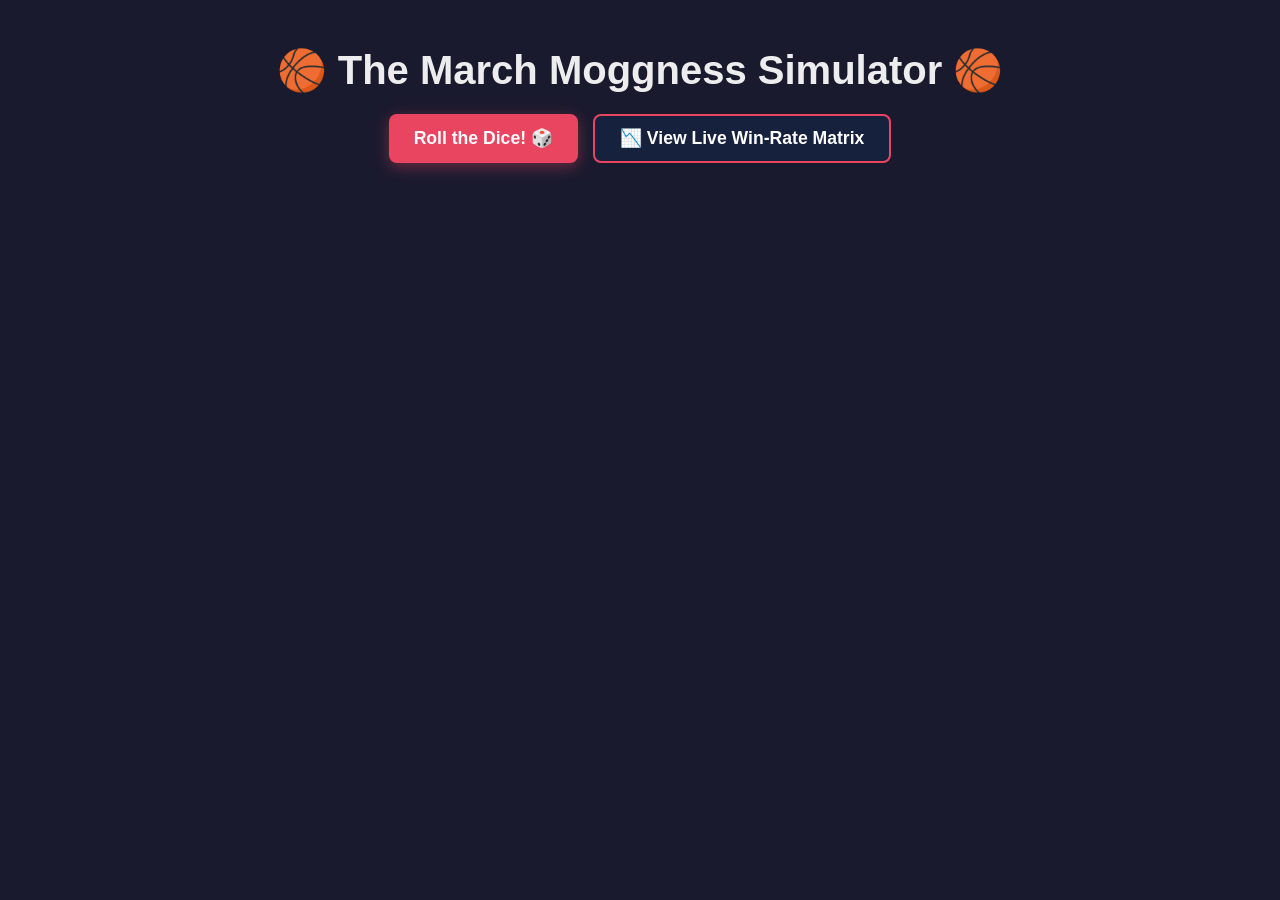
==== templates/index.html @ 5a020f8d "changed to march mogness" ====
<!DOCTYPE html>
<html lang="en">
<head>
    <meta charset="UTF-8">
    <meta name="viewport" content="width=device-width, initial-scale=1.0">
    <title>🏀 March Madness Simulator</title>
    <style>
        :root {
            --bg-color: #1a1a2e;
            --card-bg: #16213e;
            --accent: #e94560;
            --text-main: #ededed;
            --text-muted: #888;
            --winner-bg: rgba(233, 69, 96, 0.3);
            --border-color: #2a2a4a;
        }
        body { font-family: 'Segoe UI', Tahoma, Geneva, Verdana, sans-serif; background-color: var(--bg-color); color: var(--text-main); margin: 0; padding: 20px; text-align: center; }
        h1 { margin-bottom: 5px; font-size: 2.5rem; }
        p.subtitle { color: var(--text-muted); margin-bottom: 20px; }
        
        .controls { display: flex; justify-content: center; gap: 15px; margin-bottom: 30px; }
        button { background-color: var(--accent); color: white; border: none; padding: 12px 25px; font-size: 1.1rem; font-weight: bold; border-radius: 8px; cursor: pointer; box-shadow: 0 4px 15px rgba(233, 69, 96, 0.4); transition: transform 0.1s, box-shadow 0.1s; }
        button.secondary { background-color: var(--card-bg); border: 2px solid var(--accent); box-shadow: none; }
        button:hover { transform: translateY(-2px); box-shadow: 0 6px 20px rgba(233, 69, 96, 0.6); }
        button:active { transform: translateY(1px); }

        .tournament-board { display: flex; justify-content: space-between; width: 100%; min-width: 1200px; overflow-x: auto; padding-bottom: 40px; }
        .side-bracket { display: flex; gap: 15px; width: 40%; }
        .right-side { flex-direction: row-reverse; }
        .center-stage { display: flex; flex-direction: column; justify-content: center; align-items: center; width: 20%; padding: 0 10px; gap: 20px; }
        .round { display: flex; flex-direction: column; justify-content: space-around; width: 160px; gap: 10px; }
        
        .matchup { background-color: var(--card-bg); border-radius: 4px; padding: 6px; border: 1px solid var(--border-color); display: flex; flex-direction: column; gap: 2px; font-size: 0.85rem; }
        .team { display: flex; justify-content: space-between; padding: 4px 6px; border-radius: 3px; }
        .team.winner { background-color: var(--winner-bg); font-weight: bold; color: #fff; }
        .seed { color: var(--text-muted); font-size: 0.75rem; margin-right: 5px; }

        .stage-title { color: var(--accent); font-weight: bold; font-size: 1.1rem; text-transform: uppercase; letter-spacing: 2px; margin-bottom: -10px; }
        .champion-box { padding: 20px; background-color: var(--card-bg); border: 2px dashed #ffd700; border-radius: 8px; text-align: center; box-shadow: 0 0 20px rgba(255, 215, 0, 0.2); }
        .champion-box h2 { margin: 0 0 10px 0; color: #ffd700; font-size: 1.2rem; }
        .champion-box .team-name { font-size: 1.5rem; font-weight: bold; color: white; }

        /* Modal & Tooltip CSS */
        .modal-overlay { display: none; position: fixed; top: 0; left: 0; width: 100%; height: 100%; background: rgba(0,0,0,0.8); justify-content: center; align-items: center; z-index: 1000; }
        .modal-content { background-color: var(--bg-color); padding: 20px; border-radius: 12px; border: 1px solid var(--border-color); max-width: 90%; max-height: 90%; overflow: auto; }
        .close-btn { float: right; cursor: pointer; color: var(--text-muted); font-size: 1.5rem; font-weight: bold; }
        table { border-collapse: collapse; margin-top: 20px; font-size: 0.85rem; }
        th, td { border: 1px solid var(--border-color); padding: 8px; text-align: center; width: 45px;}
        th { background-color: var(--card-bg); color: white; position: sticky; top: 0; left: 0;}
        
        .matrix-cell { position: relative; cursor: help; }
        .matrix-cell .tooltip {
            visibility: hidden; width: 100px; background-color: #0f172a; color: #fff;
            text-align: center; border-radius: 6px; padding: 6px; position: absolute;
            z-index: 1; bottom: 125%; left: 50%; margin-left: -50px;
            opacity: 0; transition: opacity 0.2s; font-size: 0.75rem; pointer-events: none;
            box-shadow: 0 4px 6px rgba(0,0,0,0.5); border: 1px solid var(--accent);
        }
        .matrix-cell:hover .tooltip { visibility: visible; opacity: 1; }
    </style>
</head>
<body>

    <h1>🏀 The March Moggness Simulator 🏀</h1>
    <p class="subtitle"></p>
    
    <div class="controls">
        <button onclick="fetchAndRenderBracket()">Roll the Dice! 🎲</button>
        <button class="secondary" onclick="openMatrix()">📉 View Live Win-Rate Matrix</button>
    </div>

    <div class="tournament-board">
        <div id="left-half" class="side-bracket"></div>
        <div id="center-stage" class="center-stage"></div>
        <div id="right-half" class="side-bracket right-side"></div>
    </div>

    <div id="matrixModal" class="modal-overlay" onclick="closeMatrix()">
        <div class="modal-content" onclick="event.stopPropagation()">
            <span class="close-btn" onclick="closeMatrix()">&times;</span>
            <h2 style="margin-top:0;">📊 Seed vs. Seed Historical Win Probabilities</h2>
            <p style="color:var(--text-muted); font-size:0.9rem;">Row = Team Seed. Column = Opponent Seed. Hover over a cell to see total games played.</p>
            <div id="matrix-container">Loading...</div>
        </div>
    </div>

    <script>
        async function fetchAndRenderBracket() {
            const response = await fetch('/api/bracket');
            const data = await response.json();
            renderBracket(data);
        }

        function buildMatchupHTML(t1, t2) {
            return `
                <div class="matchup">
                    <div class="team ${t1.isWinner ? 'winner' : ''}">
                        <span><span class="seed">${t1.seed}</span> ${t1.name}</span>
                    </div>
                    <div class="team ${t2.isWinner ? 'winner' : ''}">
                        <span><span class="seed">${t2.seed}</span> ${t2.name}</span>
                    </div>
                </div>
            `;
        }

        function renderBracket(data) {
            const leftHalf = document.getElementById('left-half');
            const rightHalf = document.getElementById('right-half');
            const centerStage = document.getElementById('center-stage');
            
            leftHalf.innerHTML = ''; rightHalf.innerHTML = ''; centerStage.innerHTML = '';

            for (let r = 0; r < 4; r++) {
                const gamesInRound = data[r];
                const halfIndex = gamesInRound.length / 2;
                const leftCol = document.createElement('div'); leftCol.className = 'round';
                const rightCol = document.createElement('div'); rightCol.className = 'round';

                for (let i = 0; i < gamesInRound.length; i += 2) {
                    const matchHTML = buildMatchupHTML(gamesInRound[i], gamesInRound[i+1]);
                    if (i < halfIndex) leftCol.innerHTML += matchHTML;
                    else rightCol.innerHTML += matchHTML;
                }
                leftHalf.appendChild(leftCol);
                rightHalf.appendChild(rightCol);
            }

            const f4Teams = data[4];
            const champTeams = data[5];
            const winner = data[6][0];

            centerStage.innerHTML = `
                <div class="stage-title">Final Four</div>
                ${buildMatchupHTML(f4Teams[0], f4Teams[1])}
                ${buildMatchupHTML(f4Teams[2], f4Teams[3])}
                <div class="stage-title" style="margin-top:20px;">Championship</div>
                ${buildMatchupHTML(champTeams[0], champTeams[1])}
                <div class="champion-box" style="margin-top:20px;">
                    <h2>🏆 NATIONAL CHAMPION 🏆</h2>
                    <div class="team-name"><span class="seed">${winner.seed}</span> ${winner.name}</div>
                </div>
            `;
        }

        async function openMatrix() {
            document.getElementById('matrixModal').style.display = 'flex';
            if (document.getElementById('matrix-container').innerHTML === 'Loading...') {
                const response = await fetch('/api/matrix');
                const data = await response.json();
                buildMatrixUI(data);
            }
        }

        function closeMatrix() { document.getElementById('matrixModal').style.display = 'none'; }

        function buildMatrixUI(data) {
            const winRates = data.win_rates;
            const counts = data.counts;
            
            let html = '<table><tr><th>Seed</th>';
            for (let i = 1; i <= 16; i++) html += `<th>${i}</th>`;
            html += '</tr>';

            for (let row = 1; row <= 16; row++) {
                html += `<tr><th>${row}</th>`;
                for (let col = 1; col <= 16; col++) {
                    let winVal = winRates[col][row]; 
                    let countVal = counts[col][row] || 0;
                    
                    let displayVal, prob;
                    if (winVal === null || winVal === '-') {
                        displayVal = '-';
                        prob = 0.50 + ((col - row) * 0.03); 
                    } else {
                        prob = Number(winVal);
                        displayVal = (prob * 100).toFixed(1) + '%';
                    }

                    let color = `rgb(42, 42, 74)`;
                    if (prob > 0.5) color = `rgba(46, 204, 113, ${prob})`;
                    if (prob < 0.5) color = `rgba(233, 69, 96, ${1 - prob})`;
                    
                    let tooltipText = countVal === 1 ? '1 Matchup' : `${countVal} Matchups`;

                    html += `<td class="matrix-cell" style="background-color: ${color}; color: ${prob < 0.3 || prob > 0.7 ? 'white' : '#ddd'};">
                        ${displayVal}
                        <span class="tooltip">${tooltipText}</span>
                    </td>`;
                }
                html += '</tr>';
            }
            html += '</table>';
            document.getElementById('matrix-container').innerHTML = html;
        }

        fetchAndRenderBracket();
    </script>
</body>
</html>
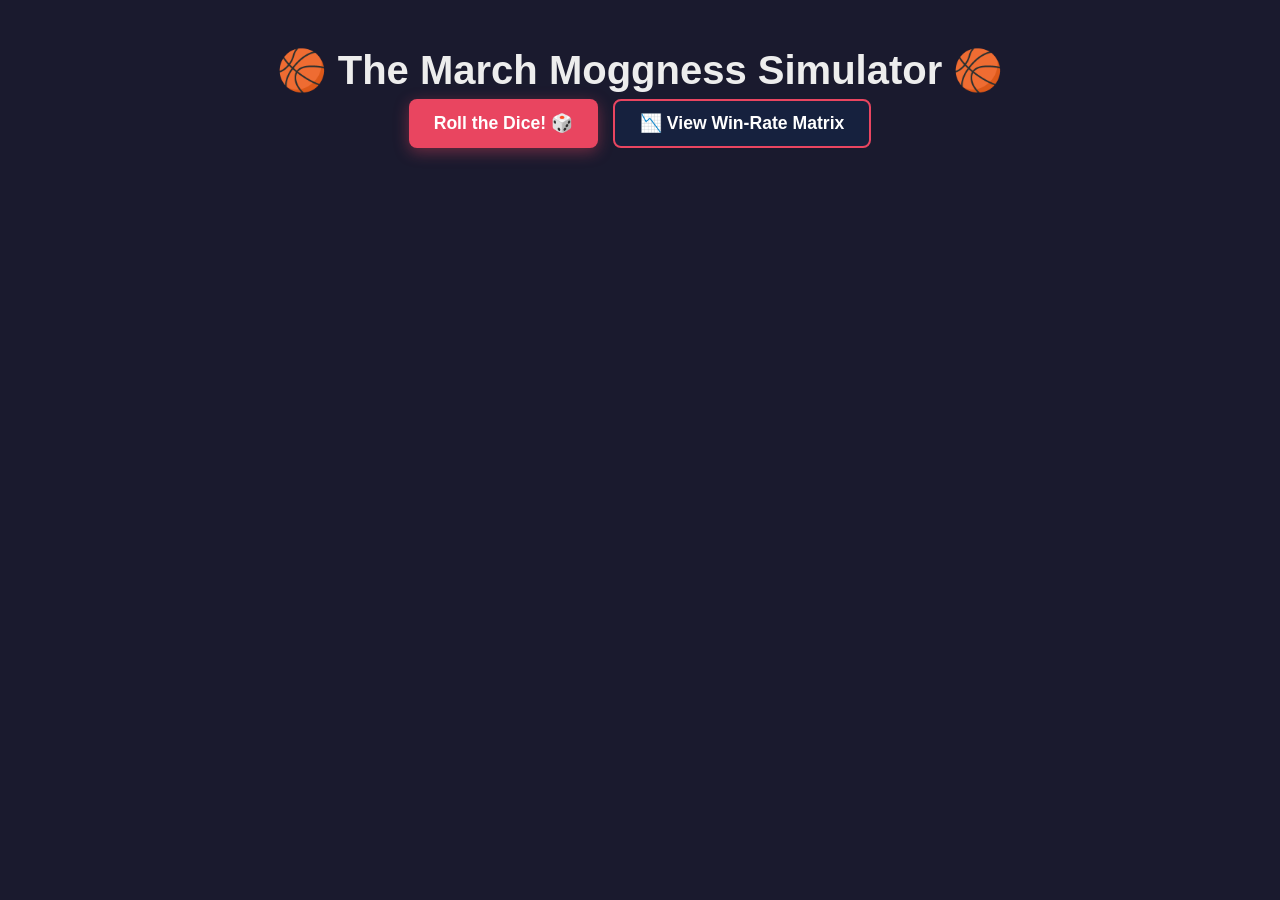
==== commit 65cb7388: "functioning, percentile included" ====
--- a/templates/index.html
+++ b/templates/index.html
@@ -3,7 +3,7 @@
 <head>
     <meta charset="UTF-8">
     <meta name="viewport" content="width=device-width, initial-scale=1.0">
-    <title>🏀 March Madness Simulator</title>
+    <title>🏀 March Moggness Simulator</title>
     <style>
         :root {
             --bg-color: #1a1a2e;
@@ -22,7 +22,11 @@
         button { background-color: var(--accent); color: white; border: none; padding: 12px 25px; font-size: 1.1rem; font-weight: bold; border-radius: 8px; cursor: pointer; box-shadow: 0 4px 15px rgba(233, 69, 96, 0.4); transition: transform 0.1s, box-shadow 0.1s; }
         button.secondary { background-color: var(--card-bg); border: 2px solid var(--accent); box-shadow: none; }
         button:hover { transform: translateY(-2px); box-shadow: 0 6px 20px rgba(233, 69, 96, 0.6); }
-        button:active { transform: translateY(1px); }
+
+        /* Score Display */
+        #score-banner { margin-bottom: 30px; display: none; }
+        .score-card { background: var(--card-bg); border: 2px solid var(--accent); padding: 15px 30px; border-radius: 12px; display: inline-flex; align-items: center; }
+        .score-value { font-size: 2.5rem; font-weight: bold; color: white; margin: 0 15px; }
 
         .tournament-board { display: flex; justify-content: space-between; width: 100%; min-width: 1200px; overflow-x: auto; padding-bottom: 40px; }
         .side-bracket { display: flex; gap: 15px; width: 40%; }
@@ -32,41 +36,52 @@
         
         .matchup { background-color: var(--card-bg); border-radius: 4px; padding: 6px; border: 1px solid var(--border-color); display: flex; flex-direction: column; gap: 2px; font-size: 0.85rem; }
         .team { display: flex; justify-content: space-between; padding: 4px 6px; border-radius: 3px; }
-        .team.winner { background-color: var(--winner-bg); font-weight: bold; color: #fff; }
+        .team.winner { background-color: var(--winner-bg); font-weight: bold; }
         .seed { color: var(--text-muted); font-size: 0.75rem; margin-right: 5px; }
 
-        .stage-title { color: var(--accent); font-weight: bold; font-size: 1.1rem; text-transform: uppercase; letter-spacing: 2px; margin-bottom: -10px; }
-        .champion-box { padding: 20px; background-color: var(--card-bg); border: 2px dashed #ffd700; border-radius: 8px; text-align: center; box-shadow: 0 0 20px rgba(255, 215, 0, 0.2); }
-        .champion-box h2 { margin: 0 0 10px 0; color: #ffd700; font-size: 1.2rem; }
-        .champion-box .team-name { font-size: 1.5rem; font-weight: bold; color: white; }
-
-        /* Modal & Tooltip CSS */
-        .modal-overlay { display: none; position: fixed; top: 0; left: 0; width: 100%; height: 100%; background: rgba(0,0,0,0.8); justify-content: center; align-items: center; z-index: 1000; }
-        .modal-content { background-color: var(--bg-color); padding: 20px; border-radius: 12px; border: 1px solid var(--border-color); max-width: 90%; max-height: 90%; overflow: auto; }
-        .close-btn { float: right; cursor: pointer; color: var(--text-muted); font-size: 1.5rem; font-weight: bold; }
-        table { border-collapse: collapse; margin-top: 20px; font-size: 0.85rem; }
-        th, td { border: 1px solid var(--border-color); padding: 8px; text-align: center; width: 45px;}
-        th { background-color: var(--card-bg); color: white; position: sticky; top: 0; left: 0;}
-        
-        .matrix-cell { position: relative; cursor: help; }
+        .champion-box { padding: 20px; background-color: var(--card-bg); border: 2px dashed #ffd700; border-radius: 8px; }
+
+        /* Matrix Modal Styles */
+        .modal-overlay { display: none; position: fixed; top: 0; left: 0; width: 100%; height: 100%; background: rgba(0,0,0,0.85); justify-content: center; align-items: center; z-index: 1000; }
+        .modal-content { background-color: var(--bg-color); padding: 30px; border-radius: 12px; border: 1px solid var(--border-color); max-width: 95%; max-height: 90vh; overflow: auto; }
+        
+        table { border-collapse: collapse; margin: 20px auto; background: #0f172a; table-layout: fixed; width: 850px; }
+        th, td { border: 1px solid var(--border-color); width: 50px; height: 45px; text-align: center; font-size: 0.75rem; position: relative; }
+        th { background-color: var(--card-bg); color: var(--accent); font-weight: bold; }
+
+        /* Matrix Tooltip */
+        .matrix-cell { cursor: help; transition: filter 0.2s; }
+        .matrix-cell:hover { filter: brightness(1.3); z-index: 2; }
         .matrix-cell .tooltip {
-            visibility: hidden; width: 100px; background-color: #0f172a; color: #fff;
-            text-align: center; border-radius: 6px; padding: 6px; position: absolute;
-            z-index: 1; bottom: 125%; left: 50%; margin-left: -50px;
-            opacity: 0; transition: opacity 0.2s; font-size: 0.75rem; pointer-events: none;
-            box-shadow: 0 4px 6px rgba(0,0,0,0.5); border: 1px solid var(--accent);
+            visibility: hidden; width: 120px; background-color: #000; color: #fff;
+            text-align: center; border-radius: 6px; padding: 8px; position: absolute;
+            z-index: 100; bottom: 125%; left: 50%; transform: translateX(-50%);
+            opacity: 0; transition: opacity 0.2s; pointer-events: none; border: 1px solid var(--accent);
+            font-size: 0.7rem; box-shadow: 0 4px 10px rgba(0,0,0,0.5);
         }
         .matrix-cell:hover .tooltip { visibility: visible; opacity: 1; }
+        
+        .close-btn { float: right; cursor: pointer; color: var(--text-muted); font-size: 2rem; margin-top: -10px; }
     </style>
 </head>
 <body>
 
     <h1>🏀 The March Moggness Simulator 🏀</h1>
-    <p class="subtitle"></p>
     
+    <div id="score-banner">
+        <div class="score-card">
+            <span class="score-label">Mog Score:</span>
+            <span id="total-score" class="score-value">0</span>
+            <span id="percentile-wrapper" style="border-left: 1px solid var(--border-color); padding-left: 15px; text-align: left;">
+                <div style="font-size: 0.7rem; color: var(--text-muted); text-transform: uppercase;">Percentile</div>
+                <div id="percentile-value" style="font-size: 1.3rem; font-weight: bold;">0%</div>
+            </span>
+        </div>
+    </div>
+
     <div class="controls">
         <button onclick="fetchAndRenderBracket()">Roll the Dice! 🎲</button>
-        <button class="secondary" onclick="openMatrix()">📉 View Live Win-Rate Matrix</button>
+        <button class="secondary" onclick="openMatrix()">📉 View Win-Rate Matrix</button>
     </div>
 
     <div class="tournament-board">
@@ -78,8 +93,8 @@
     <div id="matrixModal" class="modal-overlay" onclick="closeMatrix()">
         <div class="modal-content" onclick="event.stopPropagation()">
             <span class="close-btn" onclick="closeMatrix()">&times;</span>
-            <h2 style="margin-top:0;">📊 Seed vs. Seed Historical Win Probabilities</h2>
-            <p style="color:var(--text-muted); font-size:0.9rem;">Row = Team Seed. Column = Opponent Seed. Hover over a cell to see total games played.</p>
+            <h2 style="margin-top:0;">📊 Historical Win Rate Matrix</h2>
+            <p style="color: var(--text-muted); font-size: 0.8rem; margin-bottom: 20px;">Hover over cells to see game volume. Baseline logic used for rare matchups.</p>
             <div id="matrix-container">Loading...</div>
         </div>
     </div>
@@ -104,50 +119,64 @@
             `;
         }
 
+        function getPercentile(score) {
+            const distribution = [
+                { score: 1880, pct: 100.0 }, { score: 1840, pct: 99.9 }, { score: 1660, pct: 99.0 },
+                { score: 1480, pct: 95.0 }, { score: 1240, pct: 90.0 }, { score: 920,  pct: 75.0 },
+                { score: 760,  pct: 50.0 }, { score: 440,  pct: 25.0 }, { score: 280,  pct: 10.0 }, { score: 0, pct: 0.0 }
+            ];
+            for (let i = 0; i < distribution.length; i++) {
+                if (score >= distribution[i].score) {
+                    if (i === 0) return 100;
+                    const high = distribution[i-1], low = distribution[i];
+                    return (low.pct + ((score - low.score) / (high.score - low.score)) * (high.pct - low.pct)).toFixed(1);
+                }
+            }
+            return 0;
+        }
+
         function renderBracket(data) {
-            const leftHalf = document.getElementById('left-half');
-            const rightHalf = document.getElementById('right-half');
-            const centerStage = document.getElementById('center-stage');
+            const bracket = data.bracket, score = data.score_data.total_score;
+            const percentile = getPercentile(score);
             
+            document.getElementById('score-banner').style.display = 'block';
+            document.getElementById('total-score').innerText = score;
+            const pctVal = document.getElementById('percentile-value');
+            pctVal.innerText = percentile + '%';
+            pctVal.style.color = percentile >= 90 ? '#ffd700' : (percentile >= 75 ? '#2ecc71' : '#e94560');
+
+            const leftHalf = document.getElementById('left-half'), rightHalf = document.getElementById('right-half'), centerStage = document.getElementById('center-stage');
             leftHalf.innerHTML = ''; rightHalf.innerHTML = ''; centerStage.innerHTML = '';
 
             for (let r = 0; r < 4; r++) {
-                const gamesInRound = data[r];
-                const halfIndex = gamesInRound.length / 2;
-                const leftCol = document.createElement('div'); leftCol.className = 'round';
-                const rightCol = document.createElement('div'); rightCol.className = 'round';
-
-                for (let i = 0; i < gamesInRound.length; i += 2) {
-                    const matchHTML = buildMatchupHTML(gamesInRound[i], gamesInRound[i+1]);
-                    if (i < halfIndex) leftCol.innerHTML += matchHTML;
-                    else rightCol.innerHTML += matchHTML;
+                const games = bracket[r], half = games.length / 2;
+                const lCol = document.createElement('div'), rCol = document.createElement('div');
+                lCol.className = rCol.className = 'round';
+                for (let i = 0; i < games.length; i += 2) {
+                    const html = buildMatchupHTML(games[i], games[i+1]);
+                    if (i < half) lCol.innerHTML += html; else rCol.innerHTML += html;
                 }
-                leftHalf.appendChild(leftCol);
-                rightHalf.appendChild(rightCol);
-            }
-
-            const f4Teams = data[4];
-            const champTeams = data[5];
-            const winner = data[6][0];
-
+                leftHalf.appendChild(lCol); rightHalf.appendChild(rCol);
+            }
+
+            const f4 = bracket[4], champ = bracket[5], winner = bracket[6][0];
             centerStage.innerHTML = `
                 <div class="stage-title">Final Four</div>
-                ${buildMatchupHTML(f4Teams[0], f4Teams[1])}
-                ${buildMatchupHTML(f4Teams[2], f4Teams[3])}
+                ${buildMatchupHTML(f4[0], f4[1])}${buildMatchupHTML(f4[2], f4[3])}
                 <div class="stage-title" style="margin-top:20px;">Championship</div>
-                ${buildMatchupHTML(champTeams[0], champTeams[1])}
+                ${buildMatchupHTML(champ[0], champ[1])}
                 <div class="champion-box" style="margin-top:20px;">
-                    <h2>🏆 NATIONAL CHAMPION 🏆</h2>
-                    <div class="team-name"><span class="seed">${winner.seed}</span> ${winner.name}</div>
-                </div>
-            `;
+                    <h2 style="color:#ffd700;margin:0;font-size:1rem;">🏆 CHAMPION 🏆</h2>
+                    <div style="font-size:1.5rem;font-weight:bold;margin-top:5px;">${winner.name}</div>
+                </div>`;
         }
 
         async function openMatrix() {
             document.getElementById('matrixModal').style.display = 'flex';
-            if (document.getElementById('matrix-container').innerHTML === 'Loading...') {
-                const response = await fetch('/api/matrix');
-                const data = await response.json();
+            const container = document.getElementById('matrix-container');
+            if (container.innerHTML === 'Loading...') {
+                const res = await fetch('/api/matrix');
+                const data = await res.json();
                 buildMatrixUI(data);
             }
         }
@@ -155,42 +184,29 @@
         function closeMatrix() { document.getElementById('matrixModal').style.display = 'none'; }
 
         function buildMatrixUI(data) {
-            const winRates = data.win_rates;
-            const counts = data.counts;
-            
-            let html = '<table><tr><th>Seed</th>';
+            const winRates = data.win_rates || {}, counts = data.counts || {};
+            let html = '<table><thead><tr><th>Seed</th>';
             for (let i = 1; i <= 16; i++) html += `<th>${i}</th>`;
-            html += '</tr>';
+            html += '</tr></thead><tbody>';
 
             for (let row = 1; row <= 16; row++) {
                 html += `<tr><th>${row}</th>`;
                 for (let col = 1; col <= 16; col++) {
-                    let winVal = winRates[col][row]; 
-                    let countVal = counts[col][row] || 0;
+                    const rS = row.toString(), cS = col.toString();
+                    const winVal = (winRates[cS] && winRates[cS][rS]) ? winRates[cS][rS] : '-';
+                    const countVal = (counts[cS] && counts[cS][rS]) ? counts[cS][rS] : 0;
                     
-                    let displayVal, prob;
-                    if (winVal === null || winVal === '-') {
-                        displayVal = '-';
-                        prob = 0.50 + ((col - row) * 0.03); 
-                    } else {
-                        prob = Number(winVal);
-                        displayVal = (prob * 100).toFixed(1) + '%';
-                    }
-
-                    let color = `rgb(42, 42, 74)`;
-                    if (prob > 0.5) color = `rgba(46, 204, 113, ${prob})`;
-                    if (prob < 0.5) color = `rgba(233, 69, 96, ${1 - prob})`;
-                    
-                    let tooltipText = countVal === 1 ? '1 Matchup' : `${countVal} Matchups`;
-
-                    html += `<td class="matrix-cell" style="background-color: ${color}; color: ${prob < 0.3 || prob > 0.7 ? 'white' : '#ddd'};">
-                        ${displayVal}
-                        <span class="tooltip">${tooltipText}</span>
+                    let prob = (winVal === '-') ? 0.50 + ((col - row) * 0.03) : Number(winVal);
+                    let display = (winVal === '-') ? '-' : (prob * 100).toFixed(0) + '%';
+                    let color = prob > 0.5 ? `rgba(46, 204, 113, ${prob})` : `rgba(233, 69, 96, ${1 - prob})`;
+
+                    html += `<td class="matrix-cell" style="background-color:${color}">
+                        ${display}<span class="tooltip">${countVal} Historical Games</span>
                     </td>`;
                 }
                 html += '</tr>';
             }
-            html += '</table>';
+            html += '</tbody></table>';
             document.getElementById('matrix-container').innerHTML = html;
         }
 
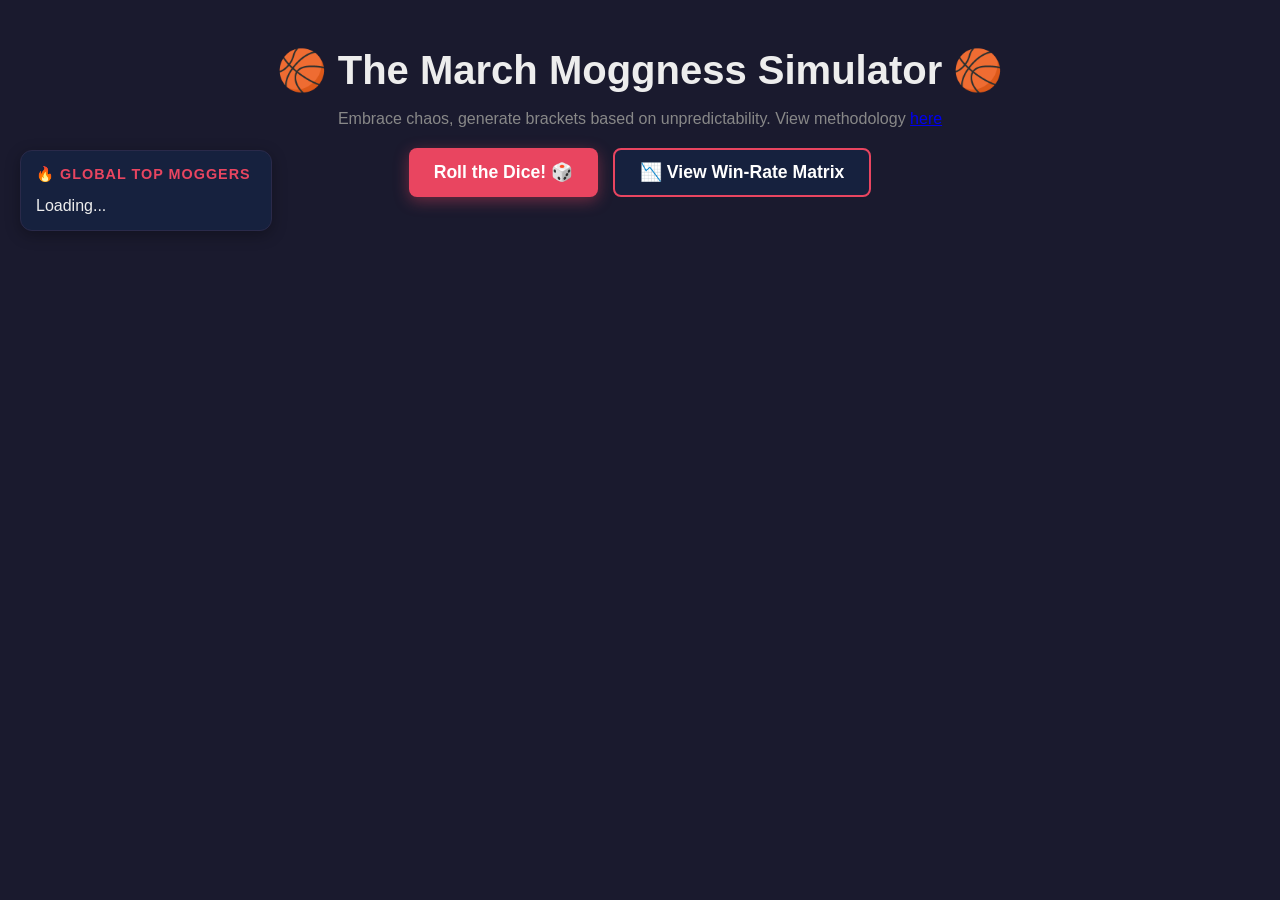
==== commit 6c6c2b61: "leaderboard" ====
--- a/templates/index.html
+++ b/templates/index.html
@@ -62,15 +62,49 @@
         .matrix-cell:hover .tooltip { visibility: visible; opacity: 1; }
         
         .close-btn { float: right; cursor: pointer; color: var(--text-muted); font-size: 2rem; margin-top: -10px; }
+        
+        /* Leaderboard Sidebar */
+        .moggerboard {
+            position: fixed;
+            left: 20px;
+            top: 150px;
+            width: 220px;
+            background: var(--card-bg);
+            border: 1px solid var(--border-color);
+            border-radius: 12px;
+            padding: 15px;
+            text-align: left;
+            box-shadow: 0 4px 15px rgba(0,0,0,0.3);
+        }
+        .mogger-entry {
+            padding: 12px;
+            border-bottom: 1px solid var(--border-color);
+            cursor: pointer;
+            transition: all 0.2s ease;
+        }
+        .mogger-entry:hover { 
+            background: rgba(233, 69, 96, 0.1); 
+            border-left: 3px solid var(--accent);
+            padding-left: 9px;
+        }
+        .mogger-rank { color: var(--accent); font-weight: bold; margin-right: 8px; font-family: monospace; }
     </style>
 </head>
 <body>
 
+    <div class="moggerboard">
+        <h3 style="margin-top:0; color:var(--accent); font-size: 0.9rem; text-transform: uppercase; letter-spacing: 1px;">🔥 Global Top Moggers</h3>
+        <div id="leaderboard-list">Loading...</div>
+    </div>
+
     <h1>🏀 The March Moggness Simulator 🏀</h1>
-    
+        <p class="subtitle">
+            Embrace chaos, generate brackets based on unpredictability. 
+            View methodology <a href="https://ptaylor.dev/2026/03/14/march-moggness-bracket-generator/">here</a>
+        </p>
     <div id="score-banner">
         <div class="score-card">
-            <span class="score-label">Mog Score:</span>
+            <span class="score-label">2025 Performance:</span>
             <span id="total-score" class="score-value">0</span>
             <span id="percentile-wrapper" style="border-left: 1px solid var(--border-color); padding-left: 15px; text-align: left;">
                 <div style="font-size: 0.7rem; color: var(--text-muted); text-transform: uppercase;">Percentile</div>
@@ -100,10 +134,63 @@
     </div>
 
     <script>
+        // --- PERCENTILE LOGIC ---
+        function getPercentile(score) {
+            const distribution = [
+                { score: 1880, pct: 100.0 }, { score: 1840, pct: 99.9 }, { score: 1660, pct: 99.0 },
+                { score: 1480, pct: 95.0 }, { score: 1240, pct: 90.0 }, { score: 920,  pct: 75.0 },
+                { score: 760,  pct: 50.0 }, { score: 440,  pct: 25.0 }, { score: 280,  pct: 10.0 }, { score: 0, pct: 0.0 }
+            ];
+            for (let i = 0; i < distribution.length; i++) {
+                if (score >= distribution[i].score) {
+                    if (i === 0) return 100;
+                    const high = distribution[i-1], low = distribution[i];
+                    const range = high.score - low.score;
+                    const factor = (score - low.score) / range;
+                    return (low.pct + factor * (high.pct - low.pct)).toFixed(1);
+                }
+            }
+            return 0;
+        }
+
+        // --- CORE FETCH & RENDER ---
         async function fetchAndRenderBracket() {
             const response = await fetch('/api/bracket');
             const data = await response.json();
             renderBracket(data);
+            updateLeaderboard(); // Auto-refresh sidebar after roll
+        }
+
+        async function updateLeaderboard() {
+            const res = await fetch('/api/leaderboard');
+            const leaders = await res.json();
+            const list = document.getElementById('leaderboard-list');
+            list.innerHTML = '';
+
+            leaders.forEach((entry, i) => {
+                const percentile = getPercentile(entry.score);
+                const div = document.createElement('div');
+                div.className = 'mogger-entry';
+                
+                div.onclick = () => renderBracket({ 
+                    bracket: entry.bracket, 
+                    score_data: { total_score: entry.score } 
+                });
+
+                div.innerHTML = `
+                    <div style="display: flex; justify-content: space-between; align-items: center;">
+                        <div>
+                            <span class="mogger-rank">#${i+1}</span>
+                            <span style="font-weight:bold; font-size: 1.1rem;">${entry.score}</span>
+                        </div>
+                        <div style="text-align: right;">
+                            <span style="font-size: 0.75rem; color: #2ecc71; font-weight: bold;">${percentile}%</span>
+                        </div>
+                    </div>
+                    <div style="font-size:0.65rem; color:var(--text-muted); margin-top: 4px;">${entry.date}</div>
+                `;
+                list.appendChild(div);
+            });
         }
 
         function buildMatchupHTML(t1, t2) {
@@ -119,22 +206,6 @@
             `;
         }
 
-        function getPercentile(score) {
-            const distribution = [
-                { score: 1880, pct: 100.0 }, { score: 1840, pct: 99.9 }, { score: 1660, pct: 99.0 },
-                { score: 1480, pct: 95.0 }, { score: 1240, pct: 90.0 }, { score: 920,  pct: 75.0 },
-                { score: 760,  pct: 50.0 }, { score: 440,  pct: 25.0 }, { score: 280,  pct: 10.0 }, { score: 0, pct: 0.0 }
-            ];
-            for (let i = 0; i < distribution.length; i++) {
-                if (score >= distribution[i].score) {
-                    if (i === 0) return 100;
-                    const high = distribution[i-1], low = distribution[i];
-                    return (low.pct + ((score - low.score) / (high.score - low.score)) * (high.pct - low.pct)).toFixed(1);
-                }
-            }
-            return 0;
-        }
-
         function renderBracket(data) {
             const bracket = data.bracket, score = data.score_data.total_score;
             const percentile = getPercentile(score);
@@ -171,6 +242,7 @@
                 </div>`;
         }
 
+        // --- MATRIX LOGIC ---
         async function openMatrix() {
             document.getElementById('matrixModal').style.display = 'flex';
             const container = document.getElementById('matrix-container');
@@ -210,6 +282,8 @@
             document.getElementById('matrix-container').innerHTML = html;
         }
 
+        // --- STARTUP ---
+        updateLeaderboard();
         fetchAndRenderBracket();
     </script>
 </body>
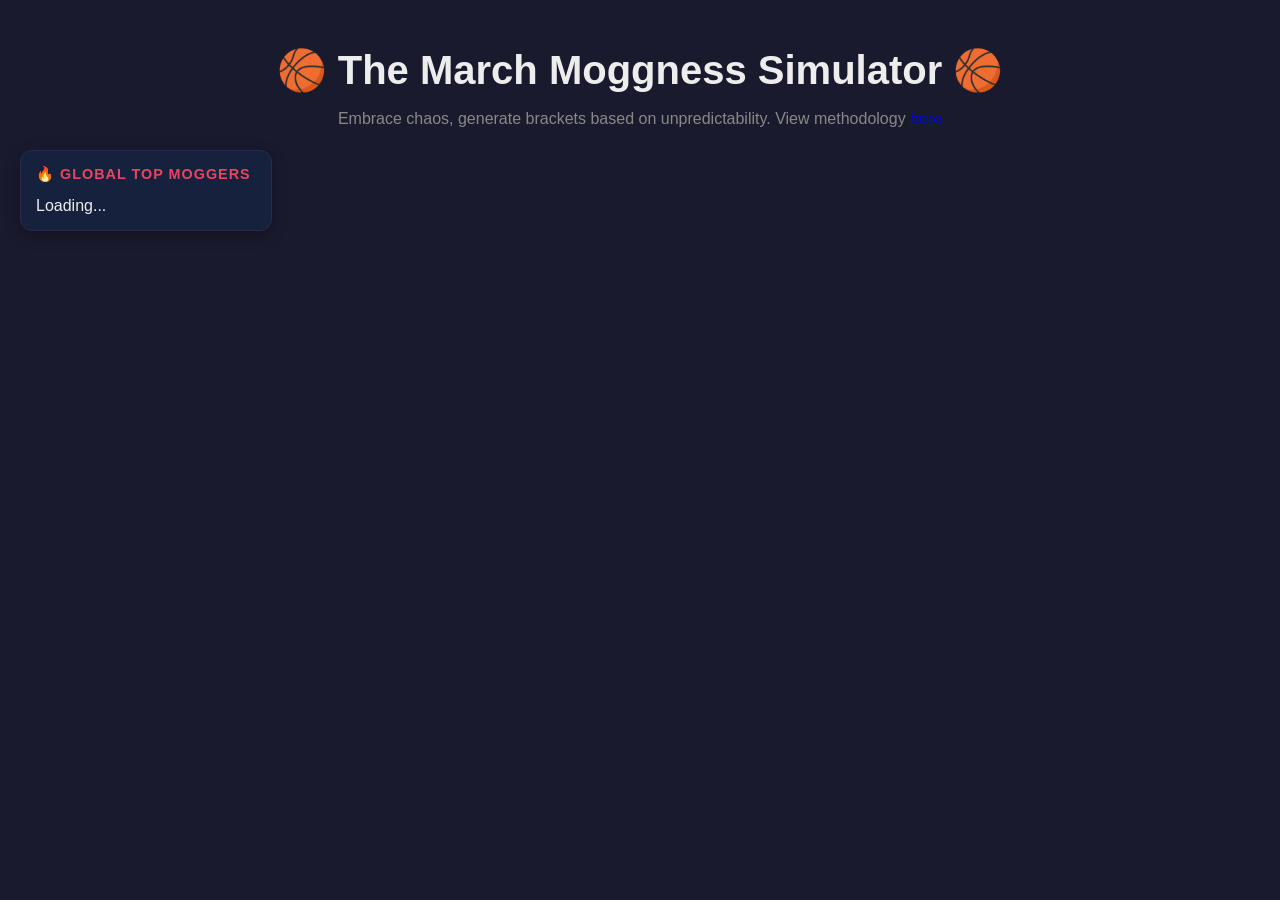
==== commit 4622910a: "Merge branch 'main' into feature-or-fix-name" ====
--- a/templates/index.html
+++ b/templates/index.html
@@ -105,6 +105,10 @@
     <div id="score-banner">
         <div class="score-card">
             <span class="score-label">2025 Performance:</span>
+    
+    <div id="score-banner">
+        <div class="score-card">
+            <span class="score-label">Mog Score:</span>
             <span id="total-score" class="score-value">0</span>
             <span id="percentile-wrapper" style="border-left: 1px solid var(--border-color); padding-left: 15px; text-align: left;">
                 <div style="font-size: 0.7rem; color: var(--text-muted); text-transform: uppercase;">Percentile</div>
@@ -206,6 +210,22 @@
             `;
         }
 
+        function getPercentile(score) {
+            const distribution = [
+                { score: 1880, pct: 100.0 }, { score: 1840, pct: 99.9 }, { score: 1660, pct: 99.0 },
+                { score: 1480, pct: 95.0 }, { score: 1240, pct: 90.0 }, { score: 920,  pct: 75.0 },
+                { score: 760,  pct: 50.0 }, { score: 440,  pct: 25.0 }, { score: 280,  pct: 10.0 }, { score: 0, pct: 0.0 }
+            ];
+            for (let i = 0; i < distribution.length; i++) {
+                if (score >= distribution[i].score) {
+                    if (i === 0) return 100;
+                    const high = distribution[i-1], low = distribution[i];
+                    return (low.pct + ((score - low.score) / (high.score - low.score)) * (high.pct - low.pct)).toFixed(1);
+                }
+            }
+            return 0;
+        }
+
         function renderBracket(data) {
             const bracket = data.bracket, score = data.score_data.total_score;
             const percentile = getPercentile(score);
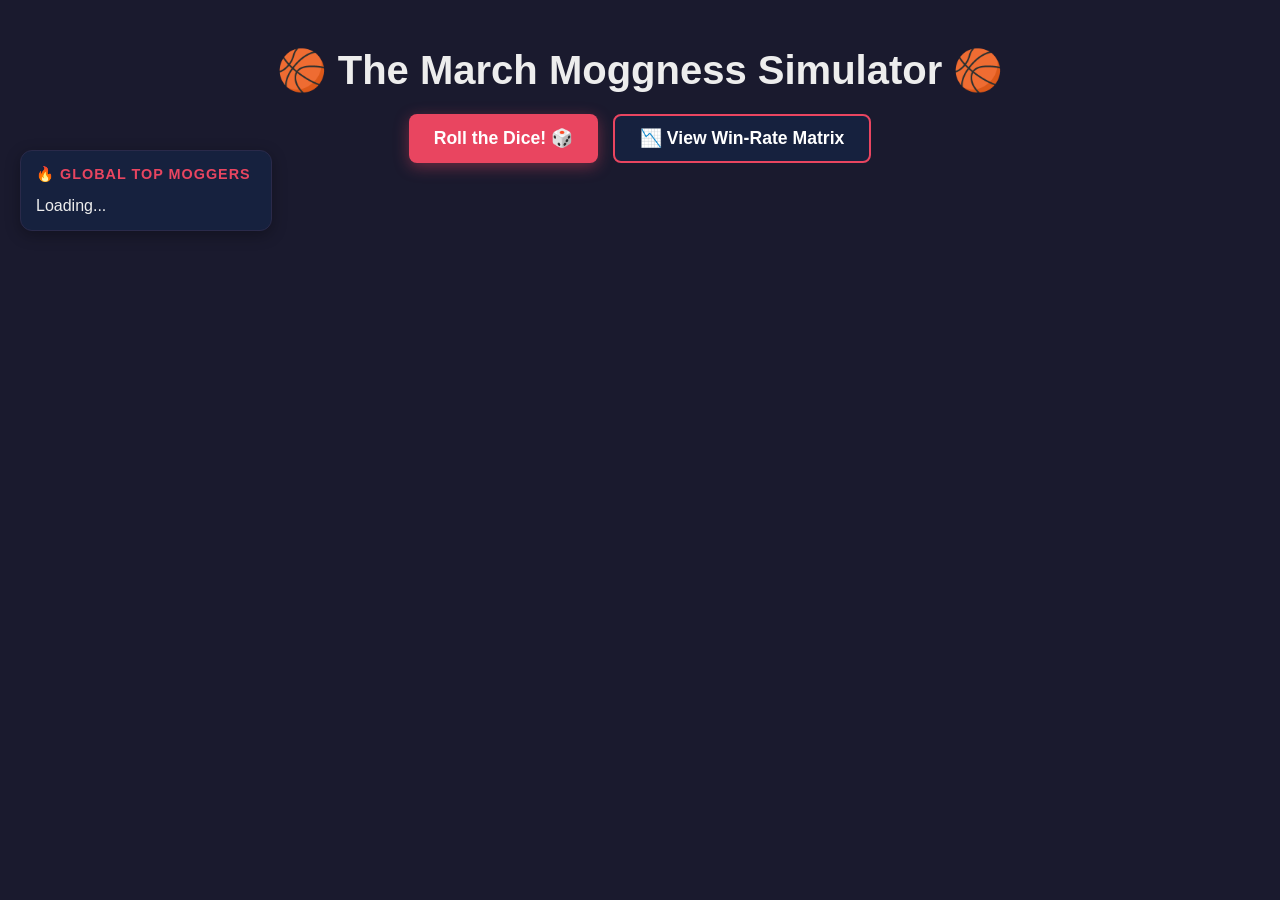
==== commit 47d011d1: "Merge branch 'main' of https://github.com/ptitty12/marchMogging into feature-or-fix-name" ====
--- a/templates/index.html
+++ b/templates/index.html
@@ -98,25 +98,8 @@
     </div>
 
     <h1>🏀 The March Moggness Simulator 🏀</h1>
-        <p class="subtitle">
-            Embrace chaos, generate brackets based on unpredictability. 
-            View methodology <a href="https://ptaylor.dev/2026/03/14/march-moggness-bracket-generator/">here</a>
-        </p>
-    <div id="score-banner">
-        <div class="score-card">
-            <span class="score-label">2025 Performance:</span>
+    <p class="subtitle"></p>
     
-    <div id="score-banner">
-        <div class="score-card">
-            <span class="score-label">Mog Score:</span>
-            <span id="total-score" class="score-value">0</span>
-            <span id="percentile-wrapper" style="border-left: 1px solid var(--border-color); padding-left: 15px; text-align: left;">
-                <div style="font-size: 0.7rem; color: var(--text-muted); text-transform: uppercase;">Percentile</div>
-                <div id="percentile-value" style="font-size: 1.3rem; font-weight: bold;">0%</div>
-            </span>
-        </div>
-    </div>
-
     <div class="controls">
         <button onclick="fetchAndRenderBracket()">Roll the Dice! 🎲</button>
         <button class="secondary" onclick="openMatrix()">📉 View Win-Rate Matrix</button>
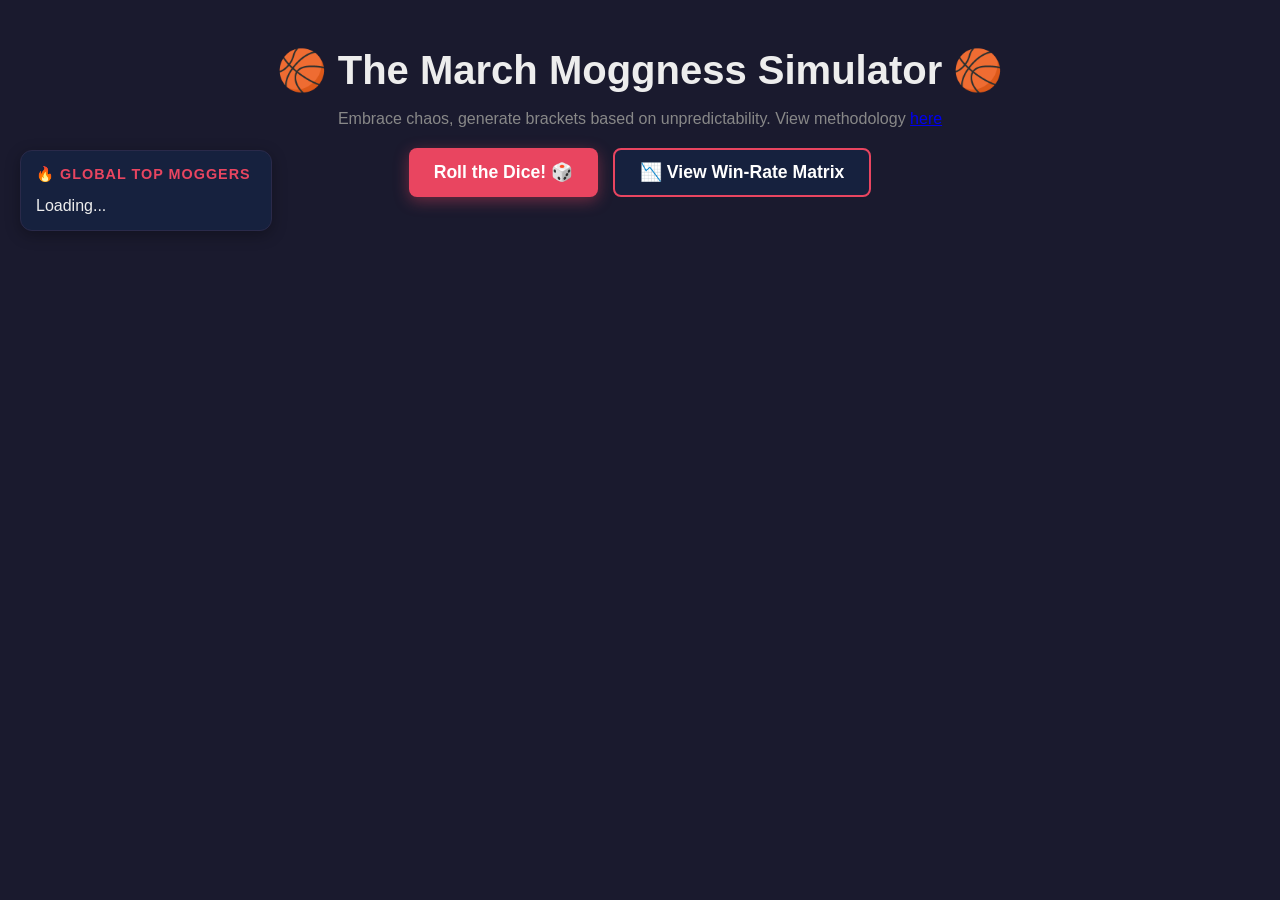
==== commit aef9f804: "force" ====
--- a/templates/index.html
+++ b/templates/index.html
@@ -28,6 +28,11 @@
         .score-card { background: var(--card-bg); border: 2px solid var(--accent); padding: 15px 30px; border-radius: 12px; display: inline-flex; align-items: center; }
         .score-value { font-size: 2.5rem; font-weight: bold; color: white; margin: 0 15px; }
 
+        /* Score Display */
+        #score-banner { margin-bottom: 30px; display: none; }
+        .score-card { background: var(--card-bg); border: 2px solid var(--accent); padding: 15px 30px; border-radius: 12px; display: inline-flex; align-items: center; }
+        .score-value { font-size: 2.5rem; font-weight: bold; color: white; margin: 0 15px; }
+
         .tournament-board { display: flex; justify-content: space-between; width: 100%; min-width: 1200px; overflow-x: auto; padding-bottom: 40px; }
         .side-bracket { display: flex; gap: 15px; width: 40%; }
         .right-side { flex-direction: row-reverse; }
@@ -98,8 +103,21 @@
     </div>
 
     <h1>🏀 The March Moggness Simulator 🏀</h1>
-    <p class="subtitle"></p>
-    
+        <p class="subtitle">
+            Embrace chaos, generate brackets based on unpredictability. 
+            View methodology <a href="https://ptaylor.dev/2026/03/14/march-moggness-bracket-generator/">here</a>
+        </p>
+    <div id="score-banner">
+        <div class="score-card">
+            <span class="score-label">2025 Performance:</span>
+            <span id="total-score" class="score-value">0</span>
+            <span id="percentile-wrapper" style="border-left: 1px solid var(--border-color); padding-left: 15px; text-align: left;">
+                <div style="font-size: 0.7rem; color: var(--text-muted); text-transform: uppercase;">Percentile</div>
+                <div id="percentile-value" style="font-size: 1.3rem; font-weight: bold;">0%</div>
+            </span>
+        </div>
+    </div>
+
     <div class="controls">
         <button onclick="fetchAndRenderBracket()">Roll the Dice! 🎲</button>
         <button class="secondary" onclick="openMatrix()">📉 View Win-Rate Matrix</button>
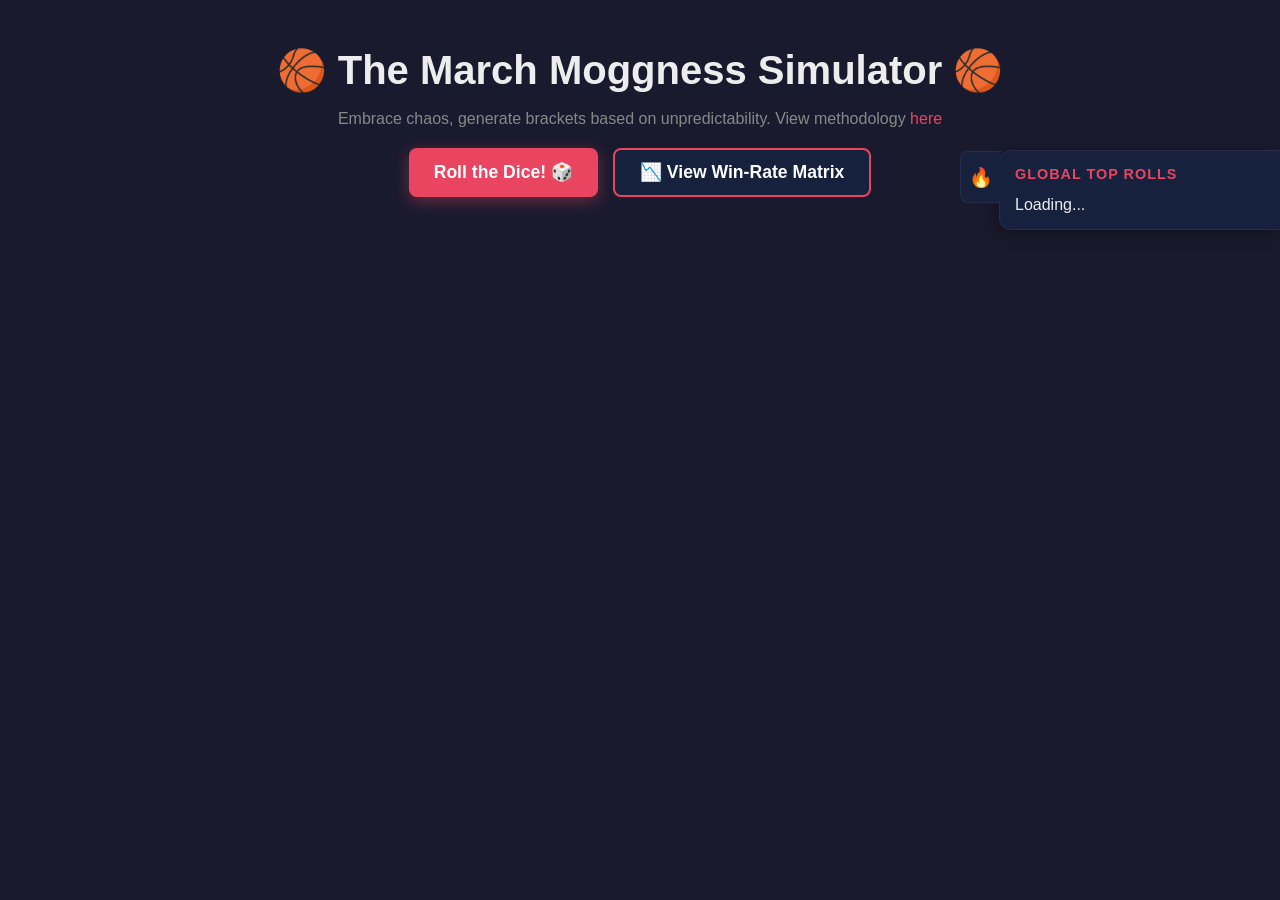
==== commit 0841a110: "fixed left right issue" ====
--- a/templates/index.html
+++ b/templates/index.html
@@ -14,7 +14,7 @@
             --winner-bg: rgba(233, 69, 96, 0.3);
             --border-color: #2a2a4a;
         }
-        body { font-family: 'Segoe UI', Tahoma, Geneva, Verdana, sans-serif; background-color: var(--bg-color); color: var(--text-main); margin: 0; padding: 20px; text-align: center; }
+        body { font-family: 'Segoe UI', Tahoma, Geneva, Verdana, sans-serif; background-color: var(--bg-color); color: var(--text-main); margin: 0; padding: 20px; text-align: center; overflow-x: hidden; }
         h1 { margin-bottom: 5px; font-size: 2.5rem; }
         p.subtitle { color: var(--text-muted); margin-bottom: 20px; }
         
@@ -28,23 +28,20 @@
         .score-card { background: var(--card-bg); border: 2px solid var(--accent); padding: 15px 30px; border-radius: 12px; display: inline-flex; align-items: center; }
         .score-value { font-size: 2.5rem; font-weight: bold; color: white; margin: 0 15px; }
 
-        /* Score Display */
-        #score-banner { margin-bottom: 30px; display: none; }
-        .score-card { background: var(--card-bg); border: 2px solid var(--accent); padding: 15px 30px; border-radius: 12px; display: inline-flex; align-items: center; }
-        .score-value { font-size: 2.5rem; font-weight: bold; color: white; margin: 0 15px; }
-
+        /* Bracket Layout */
         .tournament-board { display: flex; justify-content: space-between; width: 100%; min-width: 1200px; overflow-x: auto; padding-bottom: 40px; }
         .side-bracket { display: flex; gap: 15px; width: 40%; }
         .right-side { flex-direction: row-reverse; }
         .center-stage { display: flex; flex-direction: column; justify-content: center; align-items: center; width: 20%; padding: 0 10px; gap: 20px; }
         .round { display: flex; flex-direction: column; justify-content: space-around; width: 160px; gap: 10px; }
         
-        .matchup { background-color: var(--card-bg); border-radius: 4px; padding: 6px; border: 1px solid var(--border-color); display: flex; flex-direction: column; gap: 2px; font-size: 0.85rem; }
-        .team { display: flex; justify-content: space-between; padding: 4px 6px; border-radius: 3px; }
+        .stage-title { font-weight: bold; color: var(--accent); text-transform: uppercase; letter-spacing: 1px; font-size: 0.9rem; }
+        .matchup { background-color: var(--card-bg); border-radius: 4px; padding: 6px; border: 1px solid var(--border-color); display: flex; flex-direction: column; gap: 2px; font-size: 0.85rem; width: 100%; box-sizing: border-box; }
+        .team { display: flex; justify-content: space-between; padding: 4px 6px; border-radius: 3px; white-space: nowrap; overflow: hidden; text-overflow: ellipsis; }
         .team.winner { background-color: var(--winner-bg); font-weight: bold; }
         .seed { color: var(--text-muted); font-size: 0.75rem; margin-right: 5px; }
 
-        .champion-box { padding: 20px; background-color: var(--card-bg); border: 2px dashed #ffd700; border-radius: 8px; }
+        .champion-box { padding: 20px; background-color: var(--card-bg); border: 2px dashed #ffd700; border-radius: 8px; min-width: 200px; }
 
         /* Matrix Modal Styles */
         .modal-overlay { display: none; position: fixed; top: 0; left: 0; width: 100%; height: 100%; background: rgba(0,0,0,0.85); justify-content: center; align-items: center; z-index: 1000; }
@@ -54,7 +51,6 @@
         th, td { border: 1px solid var(--border-color); width: 50px; height: 45px; text-align: center; font-size: 0.75rem; position: relative; }
         th { background-color: var(--card-bg); color: var(--accent); font-weight: bold; }
 
-        /* Matrix Tooltip */
         .matrix-cell { cursor: help; transition: filter 0.2s; }
         .matrix-cell:hover { filter: brightness(1.3); z-index: 2; }
         .matrix-cell .tooltip {
@@ -65,21 +61,45 @@
             font-size: 0.7rem; box-shadow: 0 4px 10px rgba(0,0,0,0.5);
         }
         .matrix-cell:hover .tooltip { visibility: visible; opacity: 1; }
-        
         .close-btn { float: right; cursor: pointer; color: var(--text-muted); font-size: 2rem; margin-top: -10px; }
         
-        /* Leaderboard Sidebar */
+        /* Collapsible Leaderboard Sidebar */
         .moggerboard {
             position: fixed;
-            left: 20px;
+            right: 0;
             top: 150px;
-            width: 220px;
+            width: 250px;
             background: var(--card-bg);
             border: 1px solid var(--border-color);
-            border-radius: 12px;
+            border-right: none;
+            border-top-left-radius: 12px;
+            border-bottom-left-radius: 12px;
             padding: 15px;
             text-align: left;
-            box-shadow: 0 4px 15px rgba(0,0,0,0.3);
+            box-shadow: -4px 4px 15px rgba(0,0,0,0.3);
+            z-index: 100;
+            transition: transform 0.4s cubic-bezier(0.175, 0.885, 0.32, 1.275);
+        }
+        .moggerboard.collapsed {
+            transform: translateX(250px);
+        }
+        .moggerboard-handle {
+            position: absolute;
+            left: -40px;
+            top: 0;
+            width: 40px;
+            height: 50px;
+            background: var(--card-bg);
+            border: 1px solid var(--border-color);
+            border-right: none;
+            border-top-left-radius: 8px;
+            border-bottom-left-radius: 8px;
+            display: flex;
+            align-items: center;
+            justify-content: center;
+            cursor: pointer;
+            color: var(--accent);
+            font-size: 1.2rem;
         }
         .mogger-entry {
             padding: 12px;
@@ -97,19 +117,21 @@
 </head>
 <body>
 
-    <div class="moggerboard">
-        <h3 style="margin-top:0; color:var(--accent); font-size: 0.9rem; text-transform: uppercase; letter-spacing: 1px;">🔥 Global Top Moggers</h3>
+    <div class="moggerboard" id="moggerboard">
+        <div class="moggerboard-handle" onclick="toggleLeaderboard()" title="Toggle Leaderboard">🔥</div>
+        <h3 style="margin-top:0; color:var(--accent); font-size: 0.9rem; text-transform: uppercase; letter-spacing: 1px;">Global Top Rolls</h3>
         <div id="leaderboard-list">Loading...</div>
     </div>
 
     <h1>🏀 The March Moggness Simulator 🏀</h1>
-        <p class="subtitle">
-            Embrace chaos, generate brackets based on unpredictability. 
-            View methodology <a href="https://ptaylor.dev/2026/03/14/march-moggness-bracket-generator/">here</a>
-        </p>
+    <p class="subtitle">
+        Embrace chaos, generate brackets based on unpredictability. 
+        View methodology <a href="https://ptaylor.dev/2026/03/14/march-moggness-bracket-generator/" style="color:var(--accent); text-decoration: none;">here</a>
+    </p>
+
     <div id="score-banner">
         <div class="score-card">
-            <span class="score-label">2025 Performance:</span>
+            <span class="score-label">Backtest Performance:</span>
             <span id="total-score" class="score-value">0</span>
             <span id="percentile-wrapper" style="border-left: 1px solid var(--border-color); padding-left: 15px; text-align: left;">
                 <div style="font-size: 0.7rem; color: var(--text-muted); text-transform: uppercase;">Percentile</div>
@@ -139,76 +161,14 @@
     </div>
 
     <script>
-        // --- PERCENTILE LOGIC ---
-        function getPercentile(score) {
-            const distribution = [
-                { score: 1880, pct: 100.0 }, { score: 1840, pct: 99.9 }, { score: 1660, pct: 99.0 },
-                { score: 1480, pct: 95.0 }, { score: 1240, pct: 90.0 }, { score: 920,  pct: 75.0 },
-                { score: 760,  pct: 50.0 }, { score: 440,  pct: 25.0 }, { score: 280,  pct: 10.0 }, { score: 0, pct: 0.0 }
-            ];
-            for (let i = 0; i < distribution.length; i++) {
-                if (score >= distribution[i].score) {
-                    if (i === 0) return 100;
-                    const high = distribution[i-1], low = distribution[i];
-                    const range = high.score - low.score;
-                    const factor = (score - low.score) / range;
-                    return (low.pct + factor * (high.pct - low.pct)).toFixed(1);
-                }
-            }
-            return 0;
-        }
-
-        // --- CORE FETCH & RENDER ---
-        async function fetchAndRenderBracket() {
-            const response = await fetch('/api/bracket');
-            const data = await response.json();
-            renderBracket(data);
-            updateLeaderboard(); // Auto-refresh sidebar after roll
-        }
-
-        async function updateLeaderboard() {
-            const res = await fetch('/api/leaderboard');
-            const leaders = await res.json();
-            const list = document.getElementById('leaderboard-list');
-            list.innerHTML = '';
-
-            leaders.forEach((entry, i) => {
-                const percentile = getPercentile(entry.score);
-                const div = document.createElement('div');
-                div.className = 'mogger-entry';
-                
-                div.onclick = () => renderBracket({ 
-                    bracket: entry.bracket, 
-                    score_data: { total_score: entry.score } 
-                });
-
-                div.innerHTML = `
-                    <div style="display: flex; justify-content: space-between; align-items: center;">
-                        <div>
-                            <span class="mogger-rank">#${i+1}</span>
-                            <span style="font-weight:bold; font-size: 1.1rem;">${entry.score}</span>
-                        </div>
-                        <div style="text-align: right;">
-                            <span style="font-size: 0.75rem; color: #2ecc71; font-weight: bold;">${percentile}%</span>
-                        </div>
-                    </div>
-                    <div style="font-size:0.65rem; color:var(--text-muted); margin-top: 4px;">${entry.date}</div>
-                `;
-                list.appendChild(div);
-            });
-        }
-
-        function buildMatchupHTML(t1, t2) {
-            return `
-                <div class="matchup">
-                    <div class="team ${t1.isWinner ? 'winner' : ''}">
-                        <span><span class="seed">${t1.seed}</span> ${t1.name}</span>
-                    </div>
-                    <div class="team ${t2.isWinner ? 'winner' : ''}">
-                        <span><span class="seed">${t2.seed}</span> ${t2.name}</span>
-                    </div>
-                </div>
-            `;
+        // UI Helpers
+        function toggleLeaderboard() {
+            document.getElementById('moggerboard').classList.toggle('collapsed');
+        }
+
+        function getPercentileColor(percentile) {
+            const hue = percentile * 1.2; 
+            return `hsl(${hue}, 80%, 50%)`;
         }
 
         function getPercentile(score) {
@@ -227,6 +187,62 @@
             return 0;
         }
 
+        // Data Fetching
+        async function fetchAndRenderBracket() {
+            const response = await fetch('/api/bracket');
+            const data = await response.json();
+            renderBracket(data);
+            updateLeaderboard(); 
+        }
+
+        async function updateLeaderboard() {
+            const res = await fetch('/api/leaderboard');
+            const leaders = await res.json();
+            const list = document.getElementById('leaderboard-list');
+            list.innerHTML = '';
+
+            leaders.forEach((entry, i) => {
+                const percentile = getPercentile(entry.score);
+                const color = getPercentileColor(percentile);
+                const div = document.createElement('div');
+                div.className = 'mogger-entry';
+                
+                div.onclick = () => renderBracket({ 
+                    bracket: entry.bracket, 
+                    score_data: { total_score: entry.score } 
+                });
+
+                div.innerHTML = `
+                    <div style="display: flex; justify-content: space-between; align-items: center;">
+                        <div>
+                            <span class="mogger-rank">#${i+1}</span>
+                            <span style="font-weight:bold; font-size: 1.1rem;">${entry.score}</span>
+                        </div>
+                        <div style="text-align: right;">
+                            <span style="font-size: 0.75rem; color: ${color}; font-weight: bold;">${percentile}%</span>
+                        </div>
+                    </div>
+                    <div style="font-size:0.65rem; color:var(--text-muted); margin-top: 4px;">${entry.date}</div>
+                `;
+                list.appendChild(div);
+            });
+        }
+
+        // Bracket Rendering
+        function buildMatchupHTML(t1, t2) {
+            if (!t1 || !t2) return '';
+            return `
+                <div class="matchup">
+                    <div class="team ${t1.isWinner ? 'winner' : ''}">
+                        <span><span class="seed">${t1.seed}</span> ${t1.name}</span>
+                    </div>
+                    <div class="team ${t2.isWinner ? 'winner' : ''}">
+                        <span><span class="seed">${t2.seed}</span> ${t2.name}</span>
+                    </div>
+                </div>
+            `;
+        }
+
         function renderBracket(data) {
             const bracket = data.bracket, score = data.score_data.total_score;
             const percentile = getPercentile(score);
@@ -235,26 +251,46 @@
             document.getElementById('total-score').innerText = score;
             const pctVal = document.getElementById('percentile-value');
             pctVal.innerText = percentile + '%';
-            pctVal.style.color = percentile >= 90 ? '#ffd700' : (percentile >= 75 ? '#2ecc71' : '#e94560');
-
-            const leftHalf = document.getElementById('left-half'), rightHalf = document.getElementById('right-half'), centerStage = document.getElementById('center-stage');
+            pctVal.style.color = getPercentileColor(percentile);
+
+            const leftHalf = document.getElementById('left-half'), 
+                  rightHalf = document.getElementById('right-half'), 
+                  centerStage = document.getElementById('center-stage');
+            
             leftHalf.innerHTML = ''; rightHalf.innerHTML = ''; centerStage.innerHTML = '';
 
+            // Render Rounds 1-4 (Regional Rounds)
             for (let r = 0; r < 4; r++) {
-                const games = bracket[r], half = games.length / 2;
+                const games = bracket[r];
                 const lCol = document.createElement('div'), rCol = document.createElement('div');
                 lCol.className = rCol.className = 'round';
+                
+                const gamesPerRegion = games.length / 4; 
+
                 for (let i = 0; i < games.length; i += 2) {
                     const html = buildMatchupHTML(games[i], games[i+1]);
-                    if (i < half) lCol.innerHTML += html; else rCol.innerHTML += html;
+                    const gameIndex = i / 2;
+                    
+                    // Left Side: Regions 0 & 1 | Right Side: Regions 2 & 3
+                    if (gameIndex < (gamesPerRegion * 2)) {
+                        lCol.innerHTML += html;
+                    } else {
+                        rCol.innerHTML += html;
+                    }
                 }
-                leftHalf.appendChild(lCol); rightHalf.appendChild(rCol);
+                leftHalf.appendChild(lCol); 
+                rightHalf.appendChild(rCol);
             }
 
-            const f4 = bracket[4], champ = bracket[5], winner = bracket[6][0];
+            // Render Final Four, Championship, and Champion
+            const f4 = bracket[4]; 
+            const champ = bracket[5];
+            const winner = champ[0].isWinner ? champ[0] : champ[1];
+
             centerStage.innerHTML = `
                 <div class="stage-title">Final Four</div>
-                ${buildMatchupHTML(f4[0], f4[1])}${buildMatchupHTML(f4[2], f4[3])}
+                ${buildMatchupHTML(f4[0], f4[1])}
+                ${buildMatchupHTML(f4[2], f4[3])}
                 <div class="stage-title" style="margin-top:20px;">Championship</div>
                 ${buildMatchupHTML(champ[0], champ[1])}
                 <div class="champion-box" style="margin-top:20px;">
@@ -263,7 +299,7 @@
                 </div>`;
         }
 
-        // --- MATRIX LOGIC ---
+        // Matrix Modal Logic
         async function openMatrix() {
             document.getElementById('matrixModal').style.display = 'flex';
             const container = document.getElementById('matrix-container');
@@ -278,6 +314,7 @@
 
         function buildMatrixUI(data) {
             const winRates = data.win_rates || {}, counts = data.counts || {};
+            const container = document.getElementById('matrix-container');
             let html = '<table><thead><tr><th>Seed</th>';
             for (let i = 1; i <= 16; i++) html += `<th>${i}</th>`;
             html += '</tr></thead><tbody>';
@@ -294,16 +331,16 @@
                     let color = prob > 0.5 ? `rgba(46, 204, 113, ${prob})` : `rgba(233, 69, 96, ${1 - prob})`;
 
                     html += `<td class="matrix-cell" style="background-color:${color}">
-                        ${display}<span class="tooltip">${countVal} Historical Games</span>
+                        ${display}<span class="tooltip">${countVal} Games</span>
                     </td>`;
                 }
                 html += '</tr>';
             }
             html += '</tbody></table>';
-            document.getElementById('matrix-container').innerHTML = html;
-        }
-
-        // --- STARTUP ---
+            container.innerHTML = html;
+        }
+
+        // Initialize
         updateLeaderboard();
         fetchAndRenderBracket();
     </script>
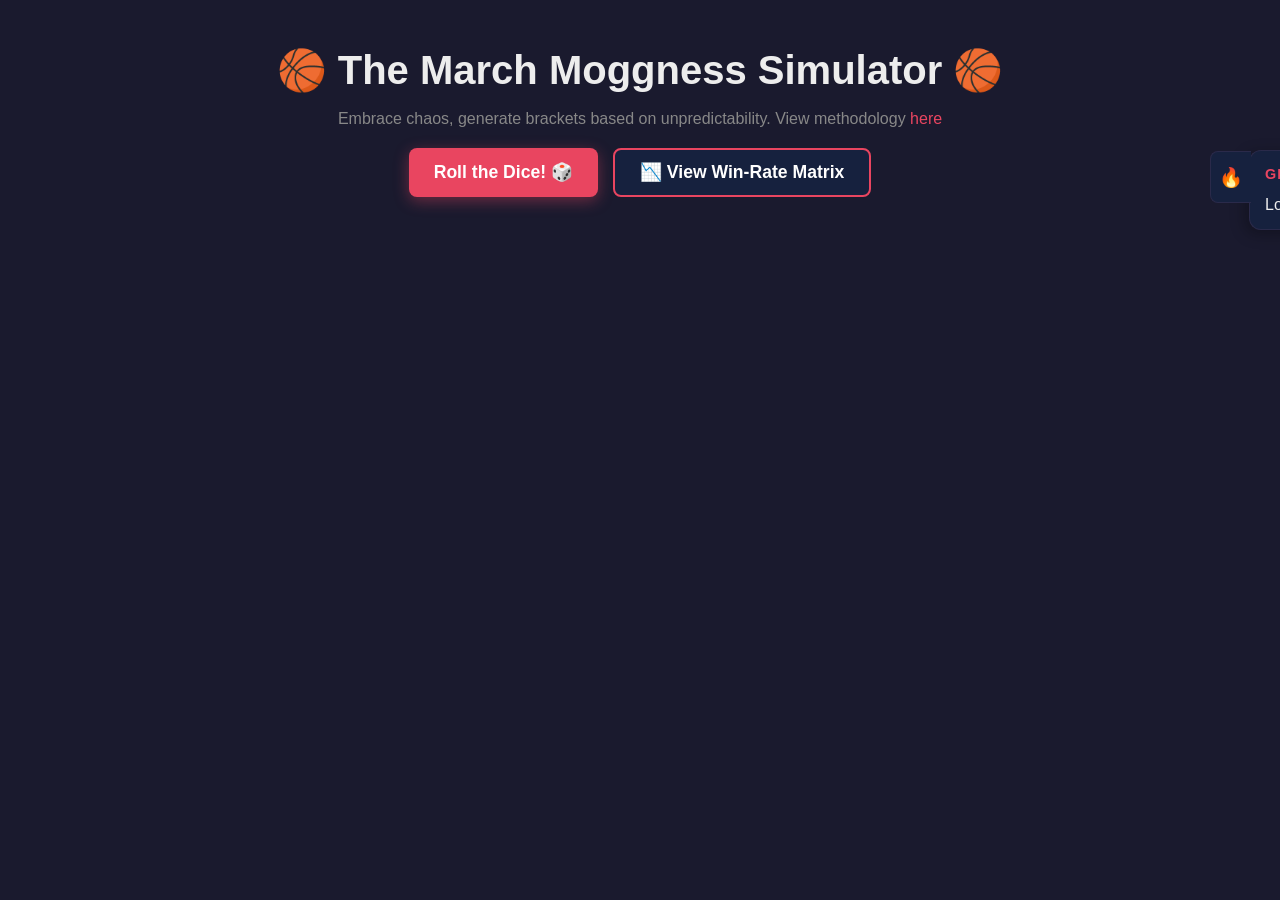
==== commit fd2c5e84: "easier moggerboard and readme" ====
--- a/templates/index.html
+++ b/templates/index.html
@@ -117,7 +117,7 @@
 </head>
 <body>
 
-    <div class="moggerboard" id="moggerboard">
+    <div class="moggerboard collapsed" id="moggerboard">
         <div class="moggerboard-handle" onclick="toggleLeaderboard()" title="Toggle Leaderboard">🔥</div>
         <h3 style="margin-top:0; color:var(--accent); font-size: 0.9rem; text-transform: uppercase; letter-spacing: 1px;">Global Top Rolls</h3>
         <div id="leaderboard-list">Loading...</div>
